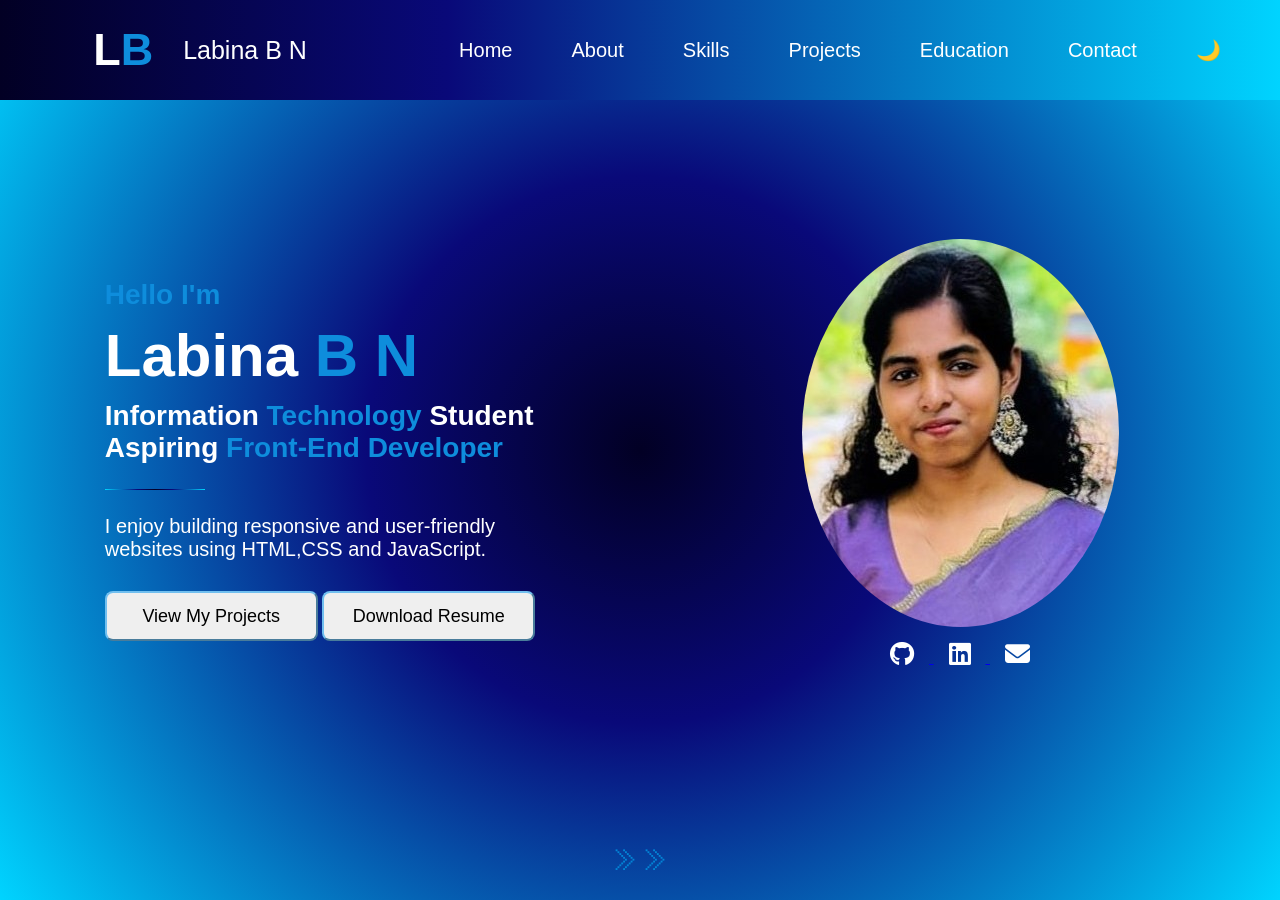
==== index.html @ 95ef758e "completed home,about and skills page" ====
<html>
    <head>
        <title>personal portfolio</title>
        <link rel="stylesheet" href="style.css">
        <link rel="stylesheet" href="https://cdnjs.cloudflare.com/ajax/libs/font-awesome/6.5.2/css/all.min.css">
    </head>
    <body>
        <div class="container">
            <div class="header">
                 <nav class="navbar">
                    <div class="link1">
                        <a href="index.html" class="logo"><span class="name1">L</span><span class="name2">B</span></a>
                        <a href="index.html" class="nav name" >Labina B N</a>
                        
                    </div>
                    <div class="link2">
                        <a href="index.html" class="nav home">Home</a>
                        <a href="about.html" class="nav">About</a>
                        <a href="skills.html" class="nav">Skills</a>
                        <a href="projects.html" class="nav">Projects</a>
                        <a href="education.html" class="nav">Education</a>
                        <a href="contact.html" class="nav">Contact</a>
                        <a href="#" class="nav">🌙</a>
                    </div>
                  
                </nav>
            </div>
            <section id="home" class="section-body">
                <div class="left">
                     <h3 class="name2 sp">Hello I'm </h3>
                     <h1>
                       <span class="name1">Labina</span>
                       <span class="name2">B N</span> 
                    </h1>
                     <h3> 
                        <span class="name1">Information</span> 
                         <span class="name2">Technology </span>
                          <span class="name1">Student</span><br>
                         <span class="name1">Aspiring</span>
                         <span class="name2">Front-End Developer</span> 
                    </h3>
                    <div class="line"></div>
                      <p>
                         <span class="name1">  I enjoy building responsive and user-friendly<br>
                          websites using HTML,CSS and JavaScript.</span>
                    
                     </p>

                     <div class="button">
                        <button>View My Projects</button>
                       <button>Download Resume</button>
                     </div>
                
                </div>

                <div class="right">
                  <img src="labu_img.jpg" class="img">
                  
                    <div class="social-icons">

                      <a href="https://github.com/labina-bn">
                        <i class="fa-brands fa-github"></i>
                      </a>
                      <a href="https://linkedin.com/in/labina-bn-ba9795324">
                      <i class="fa-brands fa-linkedin"></i>
                      </a>
                      <a href="mailto:labinalabina853@gmail.com">
                      <i class="fa-solid fa-envelope"></i>
                      </a>
        


                    </div>
        

            
                 
                </div>

                <div class="foot">
                    <a href="about.html" class="arrow">⨠⨠</a>
                </div>
            </section>

   
            
        </div>
    </body>
</html>
---- style.css ----
.container{
    width: 100%;
    height: 100vh;
    display: grid;
    grid-template-rows: 100px 1fr;
    background: #020024;
    background: radial-gradient(circle, rgba(2, 0, 36, 1) 0%, rgba(9, 9, 121, 1) 35%, rgba(0, 212, 255, 1) 100%);
    font-family:sans-serif;
}

.header{
background: #020024;
background: linear-gradient(90deg, rgba(2, 0, 36, 1) 0%, rgba(9, 9, 121, 1) 35%, rgba(0, 212, 255, 1) 100%);
}
.navbar{
height: 100%;
display: grid;
grid-template-columns: 400px 1fr;
}
.link1{
  display: flex;
  justify-content: center;
  align-items: center;
  gap: 30px;
}
.link2{
      display: flex;
justify-content: space-evenly;
  align-items: center;

}
.nav{
    color: white;
    text-decoration: none;
    font-size: 20px;
    transition:color 0.2s ease-in 0.1s;
    transition:transform 0.2s ease-in 0.1s;
}
.nav:hover{
    color: rgb(113, 191, 239);
    transform: scale(1.1);
}
.logo{
    text-decoration: none;
    font-size: 45px;
    font-weight: bolder;
    transition:transform 0.2s ease-in 0.1s;
}
.logo:hover{
    transform: scale(1.1);
}
.name1{
    color: white;
}
.name2{
    color:rgb(14, 141, 220) ;
}
.name{
    font-size: 25px;
}
.section-body{
    display: grid;
    grid-template-columns: 1fr 1fr;
    grid-template-rows: 1fr 80px;

}
.left{
   
    display: flex;
    flex-direction: column;
    justify-content: center;
    align-items: flex-start;
    margin: 0 auto;
    gap: 10px;
}

button{
    border-radius: 8px;
    width: 213px;
    height: 50px;
    font-size: 18px;
    border-color: rgb(113, 191, 239);
    transition:background-color 0.2s ease-in 0.1s;

}
button:hover{
    background-color:  rgb(3, 133, 214);
}
.line{
    width: 100px;
    height: 1px;
    background: radial-gradient(circle, rgba(2, 0, 36, 1) 0%, rgba(9, 9, 121, 1) 35%, rgba(0, 212, 255, 1) 100%);
    margin: 15px 0;
}

.right{
    display: flex;
    flex-direction: column;
    justify-content: center;
    align-items: center;
  
}
.img{
    width: 317px;
    height: 388px;
    border-radius: 50%;
    transition: transform 0.2s ease-in 0.1s;

}

.img:hover{
    transform: scale(1.1);
}
.social-icons i{
    font-size: 25px;
    margin: 15px;
    color: white;
    transition: transform  0.2s ease-in 0.1s ;
}
.social-icons i:hover{
    transform:scale(1.1) ;
}

.foot{
    grid-column: span 2;
    display: flex;
    justify-content: center;
    align-items: center;

}

.arrow{
    font-size: 30px;
    text-decoration: none;
    color:rgb(3, 133, 214);
    display: inline-block;
    animation: moveLeft 1.5s ease-in 0.1s infinite normal;
}
@keyframes moveLeft{
    0%{
        color: rgb(3, 133, 214);
        transform: translate(0);
    }
    50%{
        color:  rgba(9, 9, 121, 1);
    }
    100%{
        color: rgb(37, 175, 202) ;
        transform: translate(30px);
    }
}

body,h1,h3,p{
    margin: 0px;
}
h3{
    font-size: 28px;
}
h1{
    font-size: 60px;
}
p{
    font-size: 20px;
    margin-bottom: 20px
}
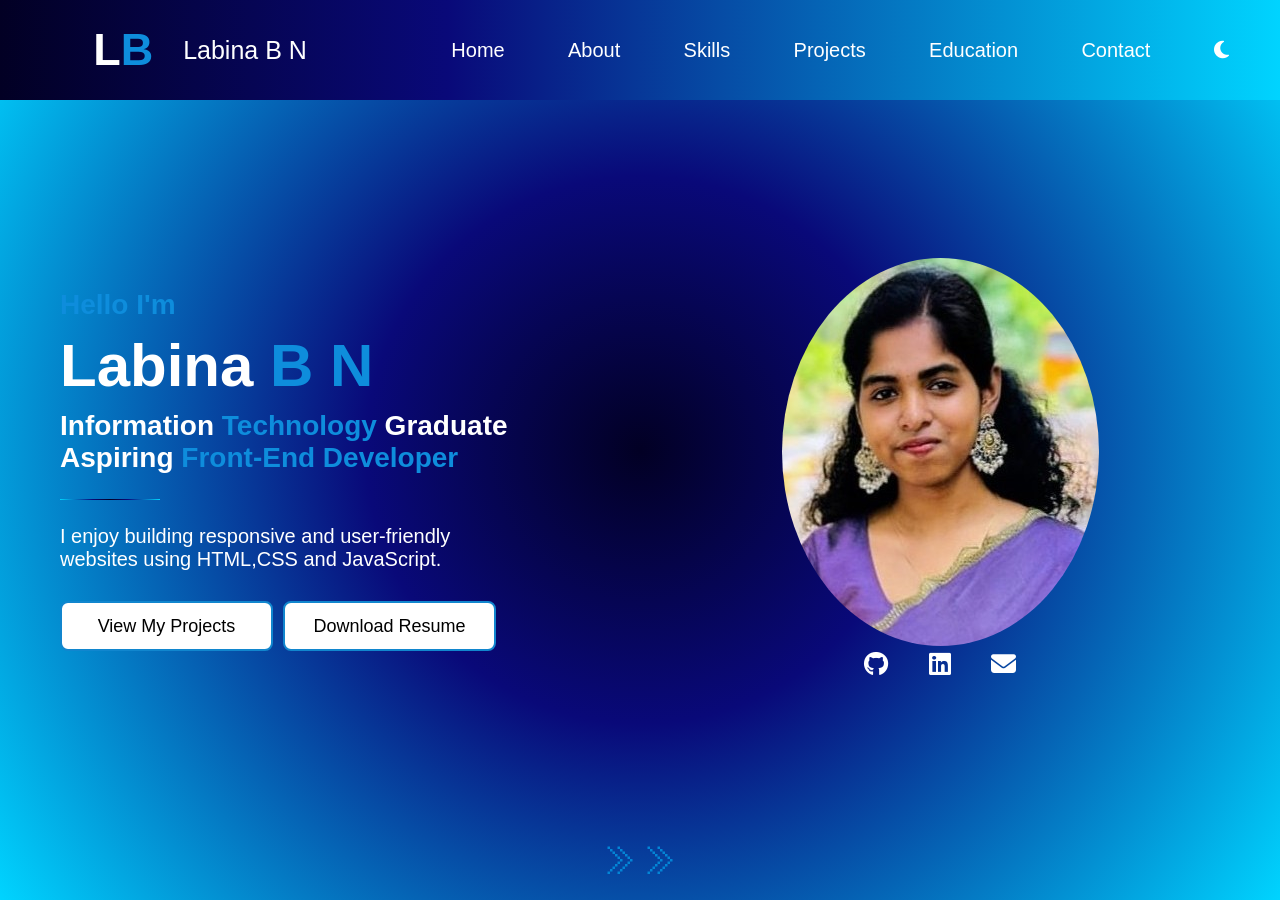
==== commit ecf77dd1: "complete portfolio website" ====
--- a/index.html
+++ b/index.html
@@ -1,5 +1,6 @@
 <html>
     <head>
+        <meta name="viewport" content="width=device-width, initial-scale=1.0">
         <title>personal portfolio</title>
         <link rel="stylesheet" href="style.css">
         <link rel="stylesheet" href="https://cdnjs.cloudflare.com/ajax/libs/font-awesome/6.5.2/css/all.min.css">
@@ -20,7 +21,7 @@
                         <a href="projects.html" class="nav">Projects</a>
                         <a href="education.html" class="nav">Education</a>
                         <a href="contact.html" class="nav">Contact</a>
-                        <a href="#" class="nav">🌙</a>
+                        <i class="fa-solid fa-moon" id="theme-toggle"></i>
                     </div>
                   
                 </nav>
@@ -35,7 +36,7 @@
                      <h3> 
                         <span class="name1">Information</span> 
                          <span class="name2">Technology </span>
-                          <span class="name1">Student</span><br>
+                          <span class="name1">Graduate</span><br>
                          <span class="name1">Aspiring</span>
                          <span class="name2">Front-End Developer</span> 
                     </h3>
@@ -47,8 +48,12 @@
                      </p>
 
                      <div class="button">
-                        <button>View My Projects</button>
-                       <button>Download Resume</button>
+                        <div class="btns">
+                           <a href="projects.html" class="btnlink">View My Projects</a> 
+                        </div>
+                        <div class="btns">
+                           <a href="Labina_Resume (2).pdf" class="btnlink">Download Resume</a> 
+                        </div>
                      </div>
                 
                 </div>
@@ -81,9 +86,12 @@
                     <a href="about.html" class="arrow">⨠⨠</a>
                 </div>
             </section>
-
-   
-            
         </div>
     </body>
+    <script>
+        const themeToggle=document.getElementById("theme-toggle");
+        themeToggle.addEventListener("click",function(){
+            document.body.classList.toggle("light-theme")
+        })
+    </script>
 </html>
--- a/style.css
+++ b/style.css
@@ -1,6 +1,14 @@
+* {
+    box-sizing: border-box;
+}
+
+body {
+    overflow-x: hidden;
+}
+
 .container{
     width: 100%;
-    height: 100vh;
+    min-height: 100vh;
     display: grid;
     grid-template-rows: 100px 1fr;
     background: #020024;
@@ -27,7 +35,8 @@
       display: flex;
 justify-content: space-evenly;
   align-items: center;
-
+  gap: 12px;
+  flex-wrap: wrap;
 }
 .nav{
     color: white;
@@ -62,7 +71,9 @@
     display: grid;
     grid-template-columns: 1fr 1fr;
     grid-template-rows: 1fr 80px;
-
+    width: min(1200px, calc(100% - 30px));
+    margin: 0 auto;
+    padding: 20px 0 0;
 }
 .left{
    
@@ -72,19 +83,33 @@
     align-items: flex-start;
     margin: 0 auto;
     gap: 10px;
-}
-
-button{
+    width: 100%;
+    padding: 20px;
+}
+
+.button{
+    display: flex;
+    gap: 10px;
+    flex-wrap: wrap;
+}
+.btns:hover{
+    background-color:  rgb(3, 133, 214);
+}
+.btns{
+    display: flex;
+    justify-content: center;
+    align-items: center;
+    border: 2px solid rgb(17 134, 206);
+    background-color:white;
     border-radius: 8px;
     width: 213px;
     height: 50px;
     font-size: 18px;
-    border-color: rgb(113, 191, 239);
     transition:background-color 0.2s ease-in 0.1s;
-
-}
-button:hover{
-    background-color:  rgb(3, 133, 214);
+}
+.btnlink{
+    text-decoration: none;
+    color: black;
 }
 .line{
     width: 100px;
@@ -98,27 +123,134 @@
     flex-direction: column;
     justify-content: center;
     align-items: center;
+    padding: 20px;
   
 }
 .img{
     width: 317px;
     height: 388px;
+    max-width: 100%;
     border-radius: 50%;
     transition: transform 0.2s ease-in 0.1s;
+    object-fit: cover;
 
 }
 
 .img:hover{
     transform: scale(1.1);
+}
+#theme-toggle{
+    color: white;
+    font-size: 20px;
+}
+#theme-toggle:hover{
+    color: #FFD700;
+}
+.light-theme #theme-toggle {
+    color: #0f172a;
+}
+.light-theme #theme-toggle:hover {
+    color: #0284c7;
+}
+.light-theme {
+    background-color: #f8fafc;
+    color: #111827;
+}
+
+.light-theme .container {
+    background: linear-gradient(135deg, #ffffff 0%, #f8fcff 45%, #eef6fe 100%);
+    color: #111827;
+}
+
+.light-theme .header {
+    background: #ffffff;
+    border-bottom: 1px solid rgba(148, 163, 184, 0.25);
+    box-shadow: 0 8px 24px rgba(15, 23, 42, 0.08);
+
+}
+
+.light-theme .nav {
+    color: #334155;
+    background: transparent;
+}
+
+.light-theme .nav:hover {
+    color: #0284c7;
+}
+
+.light-theme .name1 {
+    color: #111827;
+}
+
+.light-theme .name2 {
+    color: #0ea5e9;
+}
+
+.light-theme .name {
+    color: #334155;
+    white-space: nowrap;
+}
+
+.light-theme .section-body {
+    background: #ffffff;
+    box-shadow: 0 24px 70px rgba(15, 23, 42, 0.08);
+    border-radius: 24px;
+    padding: 20px 0 0;
+    margin: 0 auto;
+}
+
+.light-theme .btns {
+    background: #ffffff;
+    color: #0f172a;
+    border: 1px solid #cbd5e1;
+    box-shadow: 0 8px 20px rgba(15, 23, 42, 0.06);
+}
+
+.light-theme .btns:hover {
+    background: rgb(3, 133, 214);
+    color:black;
+    border-color: #0284c7;
+}
+
+.light-theme .line {
+    background: linear-gradient(90deg, #bae6fd 0%, #38bdf8 50%, #0284c7 100%);
+}
+
+.light-theme .social-icons i {
+    color: black;
+    transition: transform 0.2s ease-in 0.1s;
+}
+
+.light-theme .social-icons i:hover {
+    color: #0284c7;
+    transform: scale(1.1);
+}
+
+.light-theme .arrow {
+    color: #0284c7;
+}
+
+.light-theme .img {
+    box-shadow: 0 8px 24px rgba(15, 23, 42, 0.10);
+}
+
+.social-icons a{
+    color: white;
+    margin: 0 12px;
+    display: inline-flex;
+    align-items: center;
+    justify-content: center;
+    padding: 6px;
+    border-radius: 6px;
+    text-decoration: none;
 }
 .social-icons i{
     font-size: 25px;
-    margin: 15px;
-    color: white;
     transition: transform  0.2s ease-in 0.1s ;
+    color: inherit;
 }
 .social-icons i:hover{
-    transform:scale(1.1) ;
+    transform: scale(1.1);
 }
 
 .foot{
@@ -130,7 +262,7 @@
 }
 
 .arrow{
-    font-size: 30px;
+    font-size: 40px;
     text-decoration: none;
     color:rgb(3, 133, 214);
     display: inline-block;
@@ -162,4 +294,89 @@
 p{
     font-size: 20px;
     margin-bottom: 20px
-}+}
+
+@media (max-width: 900px) {
+    .container {
+        grid-template-rows: auto 1fr;
+    }
+
+    .navbar {
+        grid-template-columns: 1fr;
+        height: auto;
+        padding: 20px 15px;
+    }
+
+    .link1, .link2 {
+        justify-content: center;
+        text-align: center;
+    }
+
+    .link1 {
+        flex-wrap: wrap;
+        margin-bottom: 10px;
+    }
+
+    .section-body {
+        grid-template-columns: 1fr;
+        grid-template-rows: auto auto 80px;
+        width: min(100%, calc(100% - 24px));
+    }
+
+    .left, .right {
+        align-items: center;
+        text-align: center;
+        padding: 15px;
+    }
+
+    .button {
+        justify-content: center;
+    }
+
+    .foot {
+        grid-column: auto;
+    }
+}
+
+@media (max-width: 560px) {
+    .link1 {
+        gap: 12px;
+    }
+
+    .logo {
+        font-size: 36px;
+    }
+
+    .name {
+        font-size: 20px;
+    }
+
+    .nav {
+        font-size: 16px;
+    }
+
+    .btns {
+        width: 100%;
+        max-width: 250px;
+    }
+
+    h1 {
+        font-size: 42px;
+    }
+
+    h3 {
+        font-size: 22px;
+    }
+
+    p {
+        font-size: 17px;
+    }
+
+    .img {
+        width: min(75vw, 300px);
+        height: auto;
+        aspect-ratio: 1 / 1.2;
+    }
+}
+
+
